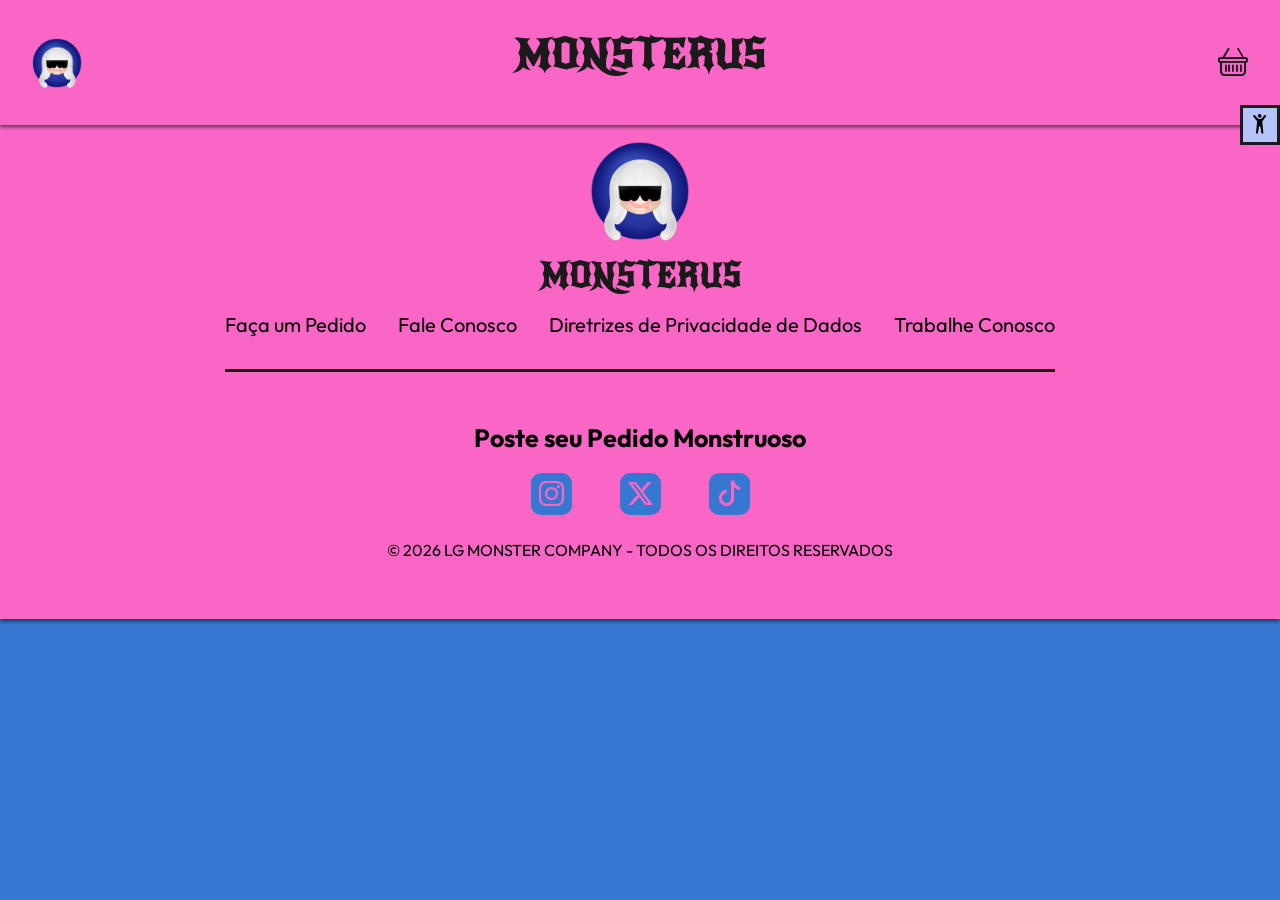
==== carrinho.html @ bd1f4f42 "FEAT: design inicial concluído" ====
<!DOCTYPE html>
<html lang="pt-br">
<head>
    <meta charset="UTF-8">
    <meta name="viewport" content="width=device-width, initial-scale=1.0">
    <link rel="stylesheet" href="https://cdn.jsdelivr.net/npm/bootstrap-icons@1.13.1/font/bootstrap-icons.min.css">
    <link rel="stylesheet" href="style.css">
    <title>Meu Carrinho</title>
</head>
<body>
    
    <header>
        <img src="img/logomonsterus.png" alt="" id="logo">
        <h1>MONSTERUS</h1>
        <a href="carrinho.html" id="carrinho"><i class="bi bi-basket"></i></a>
        <button type="button" id="acessibilidade"><i class="bi bi-person-arms-up"></i></button>
    </header>

    <main>

    </main>

    <footer>
        <div class="footer-institucional">
            <img src="img/logomonsterus.png" alt="logo Monsterus"> 
            <h1>MONSTERUS</h1>
            <nav class="info-institucional">
                <ul>
                    <li><a href="index.html">Faça um Pedido</a></li>
                    <li><a href="mailto:monsterus@gmail.com">Fale Conosco</a></li>
                    <li><a href="diretrizes.html">Diretrizes de Privacidade de Dados</a></li>
                    <li><a href="trabalheconosco.html">Trabalhe Conosco</a></li>
                </ul>
            </nav>
        </div>
        <div class="footer-social">
            <h2>Poste seu Pedido Monstruoso</h2>
            <nav>
                <ul>
                    <li><a href="https://www.instagram.com"><i class="bi bi-instagram"></i></a></i></li>
                    <li><a href="https://x.com"><i class="bi bi-twitter-x"></i></a></i></li>
                    <li><a href="https://www.tiktok.com"><i class="bi bi-tiktok"></i></a></li>
                </ul>
            </nav>
            <p>&copy; 2026 LG MONSTER COMPANY - TODOS OS DIREITOS RESERVADOS</p>
        </div>
    </footer>

</body>
</html>
---- style.css ----
/*******************
    GOOGLE FONTS
*******************/

@import url('https://fonts.googleapis.com/css2?family=New+Rocker&display=swap');
@import url('https://fonts.googleapis.com/css2?family=Outfit:wght@100..900&display=swap');

/*********************
    CONFIG. GERAIS
*********************/

* {
    padding: 0;
    margin: 0;
}

:root { 
    /* CORES PRINCIPAIS */
    --corFundoPadrao: #fa66c6; 
    --corFundoPrincipal: #3677d1;
    --corDestaquePadrao: #1a1a1a;
    
    /* CORES DA INTERFACE */
    --corBotoes: #b6c3f8;
    --corCampos: #e7eaf7;

    /* CORES DAS CATEGORIAS */
    --corAcompanhamentos: #cadbe9; 
    --corBebidas: #e2dd78; 
    --corKids: #e27878; 
    --corSanduiches: #fe5c37; 
    --corSobremesas: #70b38f; 
    --corTodos: #ffbdd8; 

    /* FONTES */
    --fonteTitulo: 'New Rocker'; 
    --fontePadrao: 'Outfit'; 
}

button:hover {
    cursor: pointer;
}

html {
    background-color: var(--corFundoPrincipal);
    font-family: var(--fontePadrao);
}

/******************
    MASTHEAD
*******************/

header {
    display: flex;
    padding: 30px;
    position: sticky;
    text-align: center;
    top: 0;
    align-items: center;
    justify-content: center;
    background-color: var(--corFundoPadrao);
    font-size: 20px;
    font-family: var(--fonteTitulo);
    box-shadow: 0px 2px 4px rgba(0, 0, 0, 0.6);
}

header h1 {
    margin: 0;
    color: var(--corDestaquePadrao);
}

#logo {
    position: absolute;
    left: 2rem;
    width: 50px;    
}

#carrinho {
    position: absolute;
    right: 2rem;
    border: none;
    color: var(--corDestaquePadrao);
    background-color: transparent;
}

#carrinho i {
    font-size: 30px;
}

#acessibilidade {
    width: 40px;
    height: 40px;
    position: absolute;
    right: 0;
    top: 100%;
    transform: translateY(-50%);
    border: 3px solid var(--corDestaquePadrao);
    background-color: var(--corBotoes);
}

#acessibilidade i{
    font-size: 20px;
}

/*********************
    TIPO DE PEDIDO
*********************/

.tipo-pedido {
    display: grid;
    grid-template-columns: 400px 400px;
    justify-content: center;
    gap: 1rem;
    padding: 2rem;
}

#botao-delivery, #botao-retirada {
    display: flex;
    flex-direction: column;
    height: 200px;
    border-radius: 10px;
    align-items: center;
    justify-content: center;
    background-color: var(--corBotoes);
    color: var(--corDestaquePadrao);
    font-weight: 600;
    border: 3px solid var(--corDestaquePadrao);
}

#botao-delivery i, #botao-retirada i {
    font-size: 50px;
}

#botao-delivery:hover, #botao-retirada:hover {
    background-color: #beb5b5bb;
}

/***********************
    FILTRAR CARDÁPIO
***********************/

.filtrar-cardapio {
    display: flex;
    padding-bottom: 2rem;
    gap: 1rem;
    align-items: center;
    justify-content: center;
}

.filtrar-cardapio button {
    padding: 0.5rem;
    border-radius: 20px;
    font-size: 16px;
    color: var(--corDestaquePadrao);
    border: 3px solid var(--corDestaquePadrao);
    background-color: var(--corBotoes);
}

.filtrar-cardapio i {
    padding-right: 0.5rem;
}

/******************
    CARROSSEL
*******************/

.carrossel-cardapio {
    display: flex;
    gap: 1rem;
    align-items: center;
    padding-bottom: 2rem;
    padding-left: 0.5rem;
    padding-right: 0.5rem;
}

.carrossel-cardapio > button {
    width: 80px;
    height: 80px;
    font-size: 50px;
    border: none;
    background-color: transparent;
    transition: transform 0.3px ease;
}

.carrossel-cardapio > button:hover {
    border-radius: 40px;
    transform: scale(1.1);
}

#cardapio{
    display: flex;
    flex: 1;
    flex-wrap: nowrap;
    gap: 1rem;
    overflow: hidden;
    align-items: center;
    justify-content: center;
}

.item-card {
    display: grid;
    grid-template-rows: auto 1fr auto;
    width: 225px;
    height: 450px;
    align-items: center;
    justify-content: space-between;
    gap: 1rem;
    border: none;
    padding: 10px;
    border-radius: 8px;
    background-color: white;
}

.item-card:hover {
    cursor: pointer;
}

.item-info {
    display: flex;
    flex-direction: column;
    gap: 0.5rem;
    width: 100%;
    font-family: var(--fontePadrao);
    font-size: 20px;
    align-items: center;
    text-align: center;
}

.item-info .descricao {
    display: flex;
    line-height: 1.1;
    height: calc(1.2em * 3);
    align-items: center;
    overflow: hidden;
    font-size: 18px;
}

.item-quantia {
    display: flex;
    flex-direction: row;
    gap: 0.5rem;
    flex-wrap: wrap;
    justify-content: center;
}

.item-quantia span{
    display: flex;
    justify-content: center;
    align-items: center;
    border: solid 1px black;
    background-color: white;
    width: 150px;
    border-radius: 18px;
}

.diminuir-quantia, .aumentar-quantia {
    font-size: 25px;
    border-radius: 15px;
    align-items: center;
    border: none;
    background-color: var(--corFundoPadrao);
}

.adicionar-item {
    padding: 8px;
    border: none;
    border-radius: 10px;
    font-size: 16px;
    background-color: var(--corFundoPadrao);
}


#kids:hover {
    background-color: var(--corKids);
    color: white;
}

#acompanhamentos:hover {
    background-color: var(--corAcompanhamentos);
    color: white;
}

#bebidas:hover {
    background-color: var(--corBebidas);
    color: white;
}

#sanduiches:hover {
    background-color: var(--corSanduiches);
    color: white;
}

#sobremesas:hover {
    background-color: var(--corSobremesas);
    color: white;
}

.filtrar-todos:hover {
    background-color: var(--corTodos);
    color: white;
}

.item-info .descricao {
    line-height: 1.2;
    min-height: calc(1.2em * 2);
    font-size: 18px
} 

.item-info img{
    width: 220px;
    height: 220px;
    object-fit: cover;
    border-radius: 8px;
}

/**************
    FOOTER
**************/

footer {
    display: grid;
    grid-template-rows: 1fr 1fr;
    padding: 1rem;
    align-items: center;
    justify-content: center;
    background-color: var(--corFundoPadrao);
    box-shadow: 0px 2px 4px rgba(0, 0, 0, 0.6);
}

.footer-institucional {
    display: grid;
    grid-template-rows: auto auto;
    align-items: center;
    justify-content: center;
    padding-bottom: 2rem;
    border-bottom: 3px solid var(--corDestaquePadrao);
}

.footer-institucional img {
    width: 100px;
    height: 100px;
    object-fit: contain;
    justify-self: center;
    margin-bottom: 1rem;
}

h1{
    text-align: center;
    font-family: var(--fonteTitulo);
    color:var(--corDestaquePadrao);
    padding-bottom: 1rem;
}

.footer-institucional li a{
    text-decoration: none;
}

.footer-institucional a:hover{
    text-decoration: underline;
}

.info-institucional ul{
    gap: 2rem;
    display: flex;
    list-style: none;
}

.info-institucional a {
    color: black;
    font-size: 20px;
}

.footer-social {
    display: grid;
    grid-template-rows: 1fr 1fr 1fr ;
    padding-top: 0.8rem;
    gap: 1.5rem;
    align-items: center;
    justify-content: center;
}

.footer-social h2 {
    text-align: center;
    font-size: 25px;
}

.footer-social ul {
    display: flex;
    list-style: none;
    align-items: center;
    justify-content: center;
}

.footer-social a {
    color: var(--corFundoPadrao);
    font-size: 25px;
    margin: 1.5rem;
    background-color: #3677d1;
    padding: 0.5rem;
    padding-top: 0.3rem;
    padding-bottom: 0.3rem;
    border-radius: 10px;
    color: var(--corFundoPadrao);
}

/***********************
    DIRETRIZES.HTML
***********************/

.diretrizes-dados {
    width: 70%;
    margin: 2rem auto;
    padding: 3rem;
    border-radius: 20px;
    background-color: var(--corBotoes);
}

.diretrizes-dados section {
    margin-bottom: 2rem;
}

.diretrizes-dados h1 {
    margin-bottom: 0.5rem;
    color: var(--corDestaquePadrao);
}

.diretrizes-dados h2 {
    margin-bottom: 0.8rem;
}

.diretrizes-dados p {
    line-height: 1.6;
}

.diretrizes-dados li {
    margin-bottom: 0.4rem;
    color: var(--corDestaquePadrao);
}

.ultima-atualizacao {
    margin-bottom: 3rem;
}

.assinatura {
    margin-top: 3rem;
    font-weight: bold;
}

/***************************
    TRABALHECONOSCO.HTML
***************************/

.trabalhe-conosco {
    width: 50%;
    margin: 2rem auto;
    padding: 3rem;
    border-radius: 20px;
    background-color: var(--corBotoes);
}

.trabalhe-conosco h1 {
    color: var(--corDestaquePadrao);
}

.campo {
    display: flex;
    flex-direction: column;
    gap: 0.5rem;
    margin-bottom: 1.5rem;
}

.campo input,
.campo select,
.campo textarea {
    padding: 0.7rem;
    border-radius: 20px;
    font-size: 16px;
    color: var(--corDestaquePadrao);
    border: 3px solid var(--corDestaquePadrao);
    background-color: var(--corCampos);
    font-family: var(--fontePadrao);
}

.campo textarea {
    resize: vertical;
}

.trabalhe-conosco button {
    padding: 0.5rem;
    border-radius: 20px;
    font-size: 16px;
    color: var(--corDestaquePadrao);
    border: 3px solid var(--corDestaquePadrao);
    background-color: #b6c3f8;
    cursor: pointer;
    margin-bottom: 2rem;
}

.campo input[type="file"] {
    color: var(--corDestaquePadrao);
    font-size: 16px;
}

.campo input[type="file"]::file-selector-button {
    padding: 0.5rem;
    margin-right: 1rem;
    border-radius: 20px;
    font-size: 16px;
    color: var(--corDestaquePadrao);
    border: 1px solid var(--corDestaquePadrao);
    background-color: #e7eaf7;
    cursor: pointer;
}
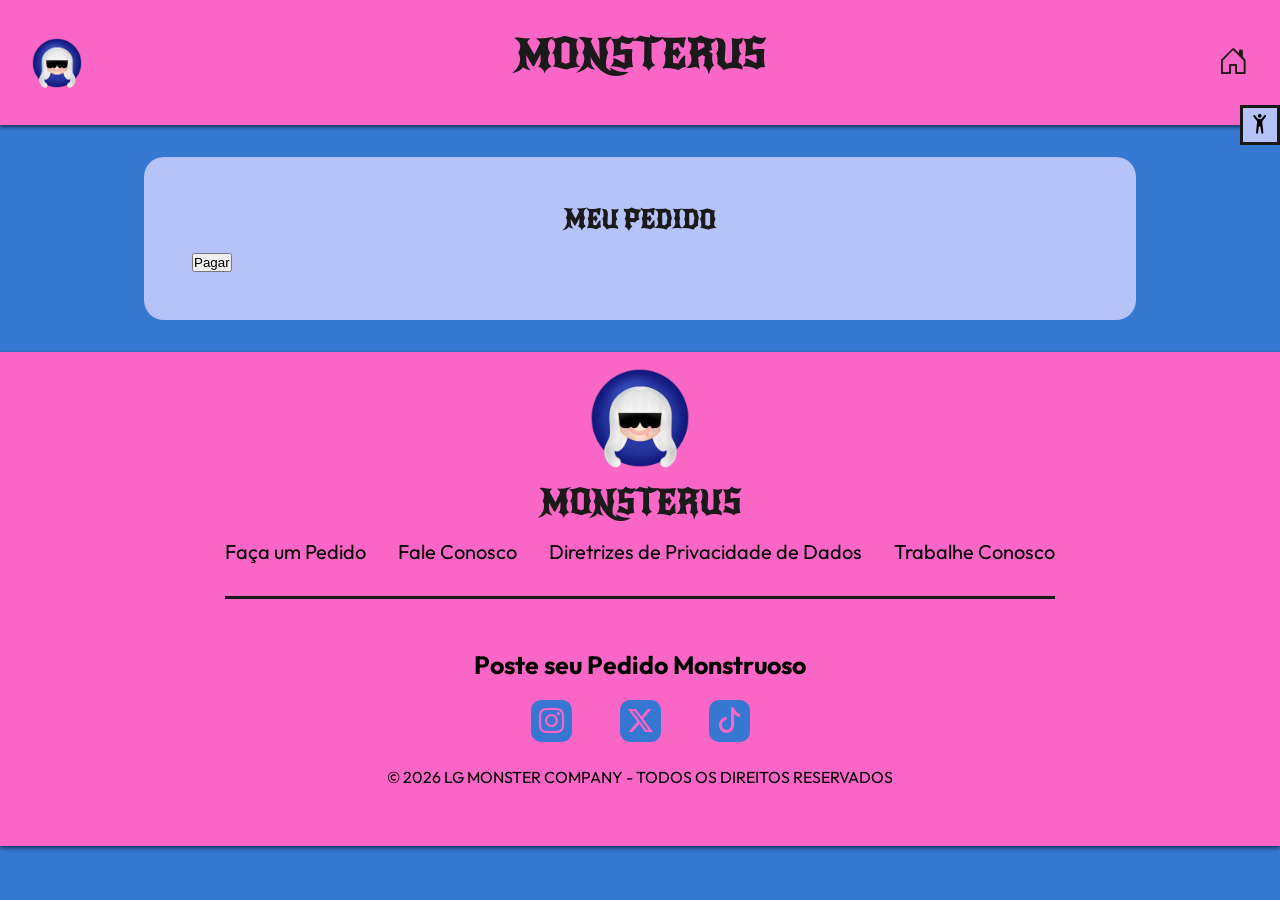
==== commit 53b0fe09: "FEAT: estrutura inicial do carrinho" ====
--- a/carrinho.html
+++ b/carrinho.html
@@ -12,12 +12,22 @@
     <header>
         <img src="img/logomonsterus.png" alt="" id="logo">
         <h1>MONSTERUS</h1>
-        <a href="carrinho.html" id="carrinho"><i class="bi bi-basket"></i></a>
+        <a href="index.html" id="home"><i class="bi bi-house-door"></i></a>
         <button type="button" id="acessibilidade"><i class="bi bi-person-arms-up"></i></button>
     </header>
 
     <main>
+        <section class="container-carrinho">
+            <h1>MEU PEDIDO</h1>
+            <section>
+                <article>
 
+                </article>
+                <aside>
+                    <button type="button" id="ir-pagamento">Pagar</button>
+                </aside>
+            </section>
+        </section>
     </main>
 
     <footer>
--- a/style.css
+++ b/style.css
@@ -75,7 +75,7 @@
     width: 50px;    
 }
 
-#carrinho {
+#carrinho, #home{
     position: absolute;
     right: 2rem;
     border: none;
@@ -83,7 +83,7 @@
     background-color: transparent;
 }
 
-#carrinho i {
+#carrinho i, #home i {
     font-size: 30px;
 }
 
@@ -511,3 +511,15 @@
     background-color: #e7eaf7;
     cursor: pointer;
 }
+
+/***************************
+    CARRINHO.HTML
+***************************/
+
+.container-carrinho{
+    width: 70%;
+    margin: 2rem auto;
+    padding: 3rem;
+    border-radius: 20px;
+    background-color: var(--corBotoes);
+}
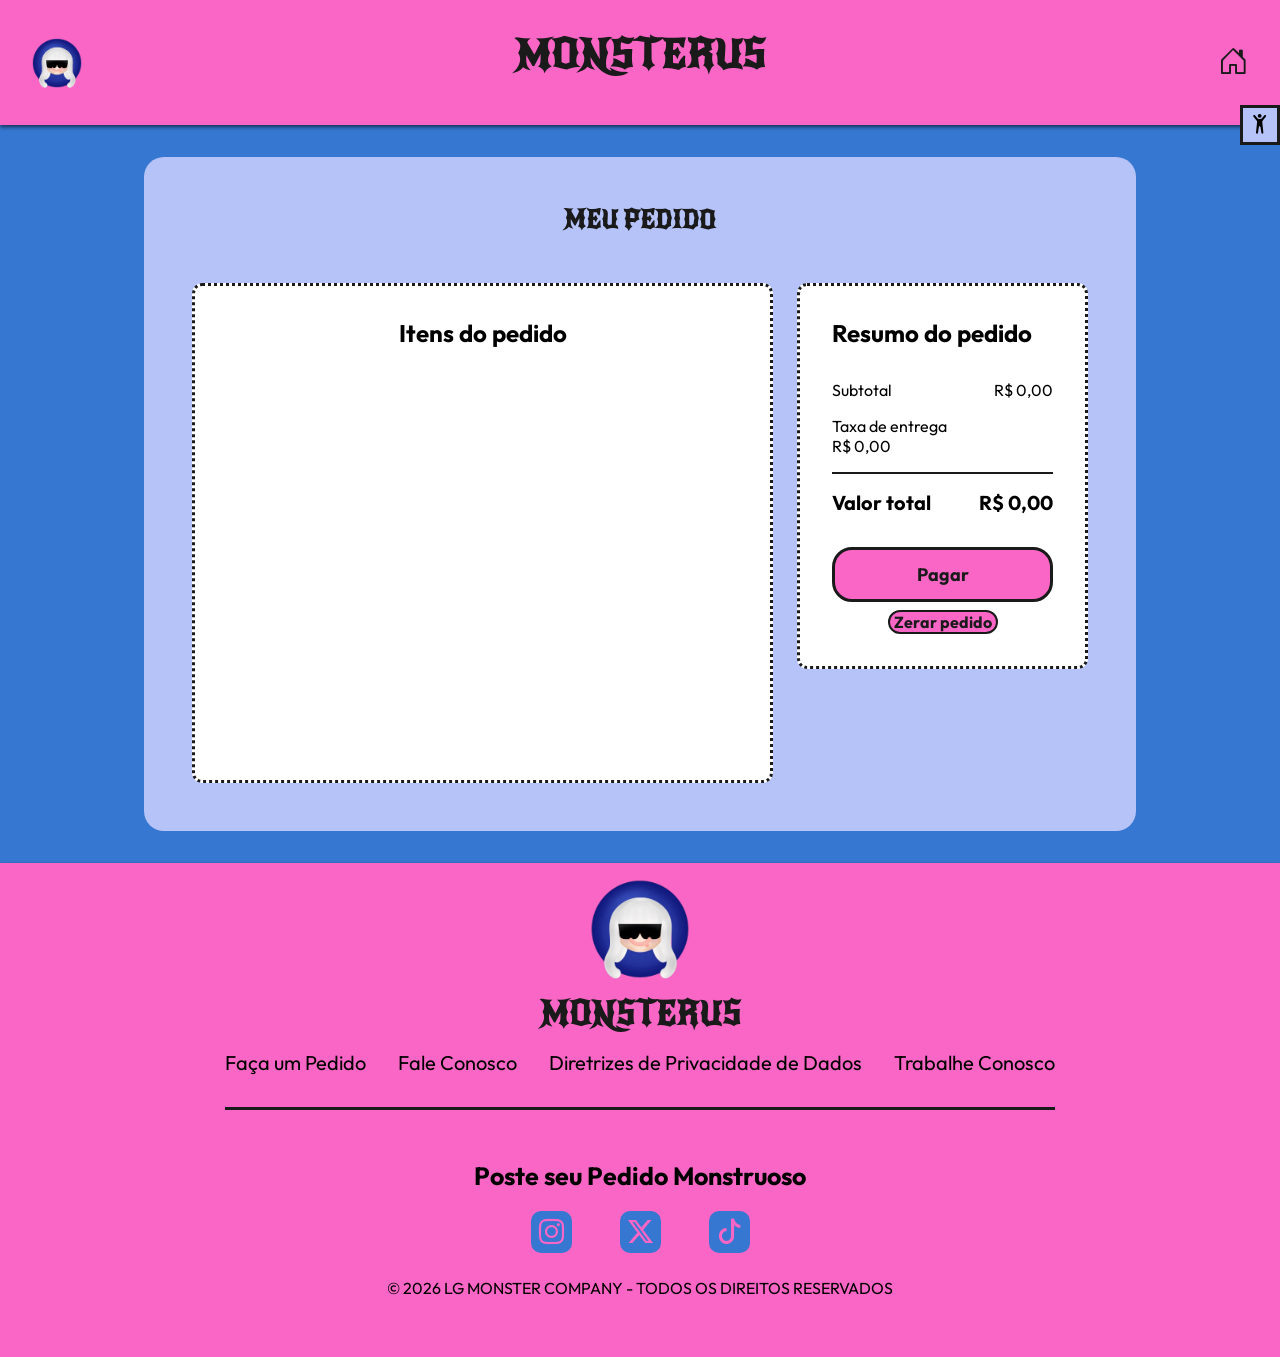
==== commit a1a14eb0: "FEAT: versão entregue, finalizar se der tempo" ====
--- a/carrinho.html
+++ b/carrinho.html
@@ -11,20 +11,47 @@
     
     <header>
         <img src="img/logomonsterus.png" alt="" id="logo">
-        <h1>MONSTERUS</h1>
+        <h1>MONSTERUS</h1> 
         <a href="index.html" id="home"><i class="bi bi-house-door"></i></a>
         <button type="button" id="acessibilidade"><i class="bi bi-person-arms-up"></i></button>
     </header>
 
     <main>
         <section class="container-carrinho">
-            <h1>MEU PEDIDO</h1>
-            <section>
-                <article>
 
+            <div class="info-pedido">
+                <h1>MEU PEDIDO</h1>
+            </div>
+            
+            <section class="container-pedido">
+                
+                <article class="itens-pedido">
+                    <h2>Itens do pedido</h2>
+                    <div id="container-itens-pedido">
+                        
+                    </div>
                 </article>
-                <aside>
-                    <button type="button" id="ir-pagamento">Pagar</button>
+                
+                <aside class="resumo-pedido">
+                    <h2>Resumo do pedido</h2>
+                    <div class="valor-pedido">
+                        <p>Subtotal</p>
+                        <span id="subtotal">R$ 0,00</span>
+                    </div>
+                    
+                    <div class="res-tipo-pedido">
+                        <p id="tipo-local">Taxa de entrega</p>
+                        <span id="taxa-entrega">R$ 0,00</span>
+                    </div>
+                    
+                    <div class="valor-total">
+                        <p>Valor total</p>
+                        <span id="valor-total">R$ 0,00</span>
+                    </div>
+                    <div class="resumo-pedido-botoes">
+                        <button type="button" id="ir-pagamento">Pagar</button>
+                        <button type="button" id="zerar-pedido">Zerar pedido</button>
+                    </div>
                 </aside>
             </section>
         </section>
@@ -56,5 +83,7 @@
         </div>
     </footer>
 
+    <script src="js/carrinho.js"></script>
+
 </body>
 </html>
--- a/style.css
+++ b/style.css
@@ -522,4 +522,206 @@
     padding: 3rem;
     border-radius: 20px;
     background-color: var(--corBotoes);
+}
+
+.container-carrinho .info-pedido {
+    display: flex;
+    justify-content: center;
+    align-items: center;
+}
+
+.info-pedido h1 {
+    margin-bottom: 2rem;
+}
+
+.container-pedido {
+    display: grid;
+    grid-template-columns: 2fr 1fr;
+    gap: 1.5rem;
+}
+
+.itens-pedido,
+.resumo-pedido {
+    border: 3px dotted var(--corDestaquePadrao);
+    border-radius: 10px;
+    background-color: white;
+}
+
+.itens-pedido {
+    min-height: 100px;
+    padding: 2rem;
+}
+
+.itens-pedido h2{
+    display: flex;
+    justify-content: center;
+}
+
+.resumo-pedido {
+    padding: 2rem;
+    height: fit-content;
+}
+
+.resumo-pedido h2 {
+    margin-bottom: 2rem;
+}
+
+.valor-pedido,
+.valor-total {
+    display: flex;
+    justify-content: space-between;
+    align-items: center;
+    gap: 1rem;
+}
+
+.valor-pedido {
+    padding-bottom: 1rem;
+}
+
+.valor-total {
+    margin-top: 1rem;
+    padding-top: 1rem;
+    border-top: 2px solid var(--corDestaquePadrao);
+    font-size: 20px;
+    font-weight: bold;
+}
+
+.resumo-pedido-botoes {
+    display: flex;
+    flex-direction: column;
+    align-items: center;
+    justify-content: center;
+}
+
+#ir-pagamento {
+    width: 100%;
+    margin-top: 2rem;
+    padding: 0.8rem;
+
+    border: 3px solid var(--corDestaquePadrao);
+    border-radius: 20px;
+
+    background-color: var(--corFundoPadrao);
+    color: var(--corDestaquePadrao);
+
+    font-family: var(--fontePadrao);
+    font-size: 18px;
+    font-weight: bold;
+}
+
+#zerar-pedido {
+    width: 110px;
+    white-space: nowrap;
+    margin-top: 0.5rem;
+    border: 2px solid var(--corDestaquePadrao);
+    border-radius: 20px;
+    background-color: var(--corFundoPadrao);
+    color: var(--corDestaquePadrao);
+    font-family: var(--fontePadrao);
+    font-size: 16px;
+    font-weight: bold;
+}
+
+.configuracao-pedido {
+    width: 50%;
+    margin: 2rem auto;
+    padding: 3rem;
+    border-radius: 20px;
+    background-color: var(--corBotoes);
+}
+
+.form-delivery form {
+    display: flex;
+    align-items: center;
+    justify-items: center;
+}
+
+.confirmar-endereço {
+    display: block;
+    margin: 1rem auto 0;
+    padding: 0.5rem;
+    border-radius: 20px;
+    font-size: 16px;
+    color: var(--corDestaquePadrao);
+    border: 3px solid var(--corDestaquePadrao);
+    background-color: #e7eaf7;
+    cursor: pointer;
+    margin-bottom: 2rem;
+}
+
+.restaurantes {
+    display: grid;
+    grid-template-columns: auto auto;
+    align-items: center;
+    justify-content: center;
+    gap: 2rem;
+}
+
+.restaurante {
+    display: flex;
+    flex-direction: column;
+    gap: 0.5rem;
+    padding: 1rem;
+    border-radius: 20px;
+    font-size: 16px;
+    color: var(--corDestaquePadrao);
+    border: 3px solid var(--corDestaquePadrao);
+    background-color: #e7eaf7;
+    cursor: pointer;
+    margin-bottom: 2rem;
+}
+
+.restaurante i {
+    font-size: 25px;
+}
+
+.restaurante h2 {
+    font-family: var(--fonteTitulo);
+}
+
+#container-itens-pedido {
+    display: flex;
+    flex-direction: column;
+    align-items: flex-start;
+    gap: 1rem;
+
+    height: 400px;
+    overflow-y: auto;
+    
+    box-sizing: border-box;
+}
+
+.item-carrinho {
+    display: flex;
+    align-items: center;
+    gap: 1rem;
+    width: 100%;
+    box-sizing: border-box;
+}
+
+.item-carrinho img {
+    width: 100px;
+    height: 100px;
+    object-fit: cover;
+    border-radius: 8px;
+}
+
+.info-item-carrinho {
+    flex: 1;
+}
+
+.info-item-carrinho h3 {
+    margin-bottom: 0.5rem;
+}
+
+.info-item-carrinho p {
+    margin: 0.2rem 0;
+}
+
+.apagar-item {
+    border: none;
+    background: transparent;
+    font-size: 24px;
+    cursor: pointer;
+    padding-right: 1rem;
 }
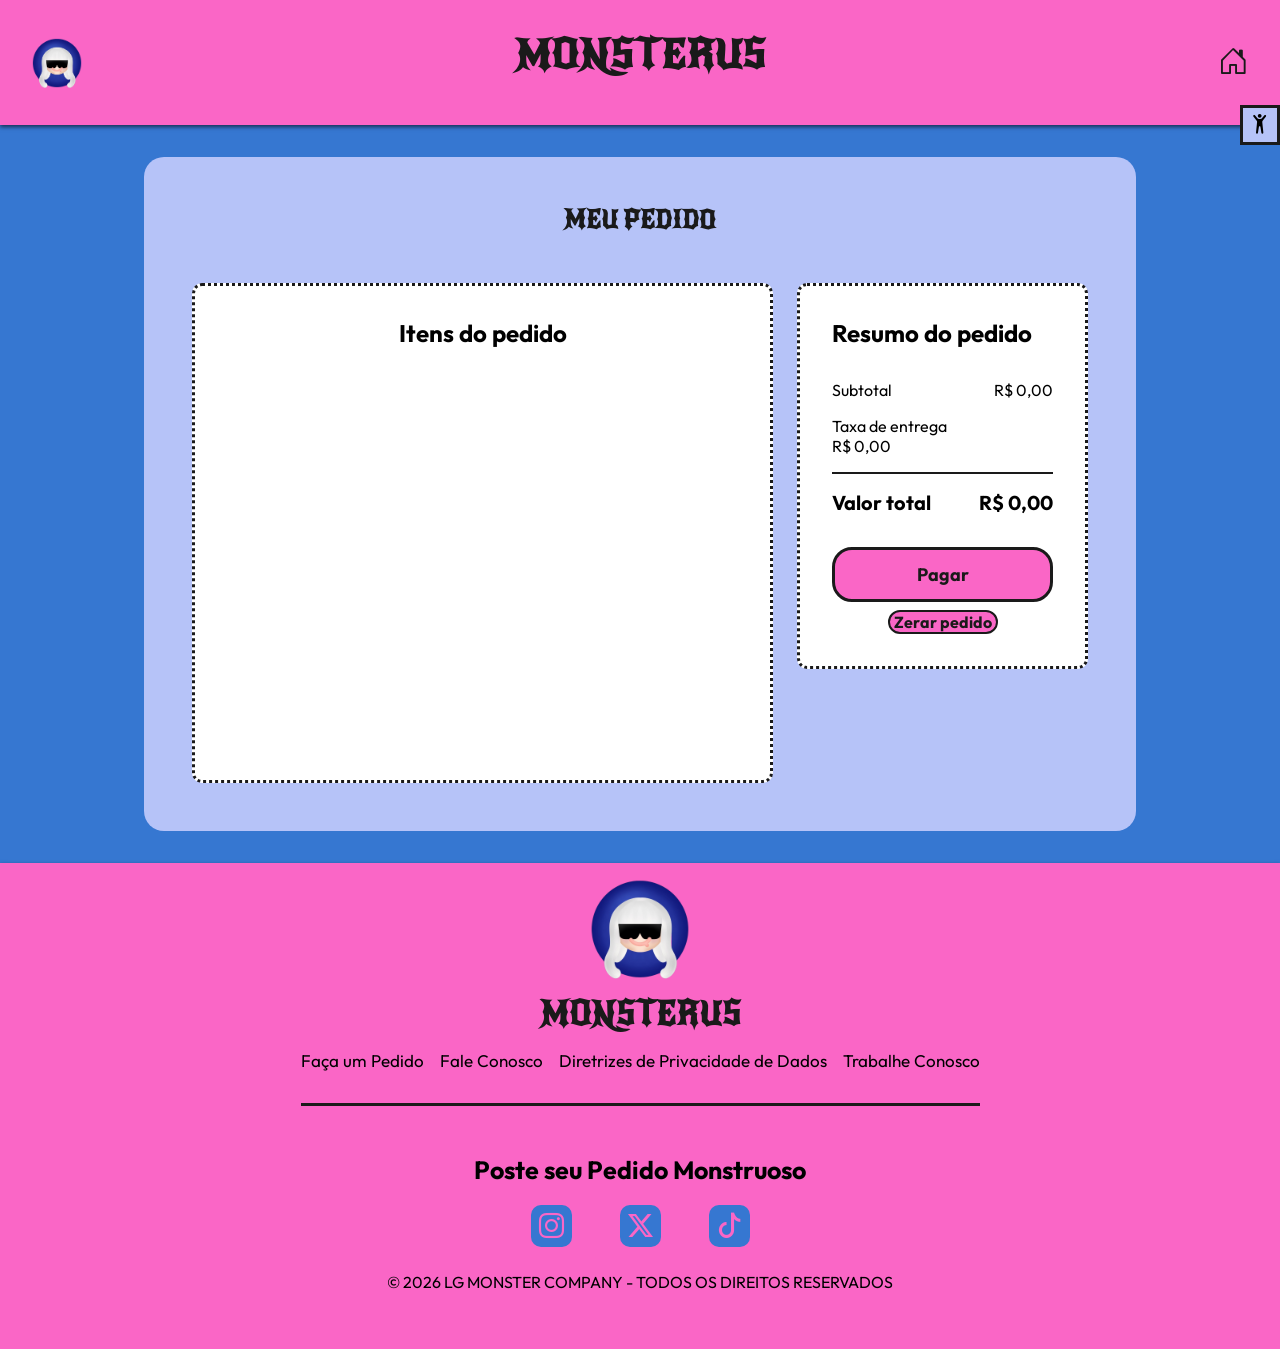
==== commit a9f80d0e: "FIX: poo e responsividade" ====
--- a/carrinho.html
+++ b/carrinho.html
@@ -83,7 +83,10 @@
         </div>
     </footer>
 
-    <script src="js/carrinho.js"></script>
+    <script src="js/classes/Produto.js"></script>
+    <script src="js/classes/ItemCarrinho.js"></script>
+    <script src="js/classes/Carrinho.js"></script>
+    <script src="carrinho.js"></script>
 
 </body>
 </html>
--- a/style.css
+++ b/style.css
@@ -142,6 +142,7 @@
 .filtrar-cardapio {
     display: flex;
     padding-bottom: 2rem;
+    flex-wrap: wrap;
     gap: 1rem;
     align-items: center;
     justify-content: center;
@@ -154,6 +155,7 @@
     color: var(--corDestaquePadrao);
     border: 3px solid var(--corDestaquePadrao);
     background-color: var(--corBotoes);
+    white-space: nowrap;
 }
 
 .filtrar-cardapio i {
@@ -172,6 +174,7 @@
     padding-left: 0.5rem;
     padding-right: 0.5rem;
 }
+
 
 .carrossel-cardapio > button {
     width: 80px;
@@ -179,28 +182,36 @@
     font-size: 50px;
     border: none;
     background-color: transparent;
-    transition: transform 0.3px ease;
-}
+    transition: transform 0.3s ease;
+}
+
 
 .carrossel-cardapio > button:hover {
     border-radius: 40px;
     transform: scale(1.1);
 }
 
-#cardapio{
+
+#cardapio {
     display: flex;
     flex: 1;
-    flex-wrap: nowrap;
     gap: 1rem;
+    align-items: center;
+    justify-content: flex-start;
+    scroll-behavior: smooth;
     overflow: hidden;
-    align-items: center;
-    justify-content: center;
-}
+}
+
+
+#cardapio::-webkit-scrollbar {
+    display: none;
+}
+
 
 .item-card {
     display: grid;
     grid-template-rows: auto 1fr auto;
-    width: 225px;
+    flex: 0 0 225px;
     height: 450px;
     align-items: center;
     justify-content: space-between;
@@ -211,9 +222,11 @@
     background-color: white;
 }
 
+
 .item-card:hover {
     cursor: pointer;
 }
+
 
 .item-info {
     display: flex;
@@ -226,6 +239,7 @@
     text-align: center;
 }
 
+
 .item-info .descricao {
     display: flex;
     line-height: 1.1;
@@ -234,6 +248,7 @@
     overflow: hidden;
     font-size: 18px;
 }
+
 
 .item-quantia {
     display: flex;
@@ -243,7 +258,8 @@
     justify-content: center;
 }
 
-.item-quantia span{
+
+.item-quantia span {
     display: flex;
     justify-content: center;
     align-items: center;
@@ -253,13 +269,16 @@
     border-radius: 18px;
 }
 
-.diminuir-quantia, .aumentar-quantia {
+
+.diminuir-quantia,
+.aumentar-quantia {
     font-size: 25px;
     border-radius: 15px;
     align-items: center;
     border: none;
     background-color: var(--corFundoPadrao);
 }
+
 
 .adicionar-item {
     padding: 8px;
@@ -268,7 +287,6 @@
     font-size: 16px;
     background-color: var(--corFundoPadrao);
 }
-
 
 #kids:hover {
     background-color: var(--corKids);
@@ -400,7 +418,6 @@
     padding-top: 0.3rem;
     padding-bottom: 0.3rem;
     border-radius: 10px;
-    color: var(--corFundoPadrao);
 }
 
 /***********************
@@ -724,4 +741,234 @@
     font-size: 24px;
     cursor: pointer;
     padding-right: 1rem;
+}
+
+/***************************
+    RESPONSIVIDADE
+***************************/
+
+@media (max-width: 900px) {
+
+/***************************
+    CARRINHO
+***************************/
+
+    .container-pedido {
+        grid-template-columns: 1fr;
+        gap: 1.5rem;
+    }
+
+/***************************
+    CARROSSEL
+***************************/
+
+.carrossel-cardapio > button {
+        width: 50px;
+        height: 60px;
+        font-size: 35px;
+    }
+
+    .item-card {
+        flex: 0 0 210px;
+        height: 420px;
+        padding: 10px;
+        gap: 0.7rem;
+        align-items: center;
+        justify-content: center;
+    }
+
+    .item-info {
+        font-size: 17px;
+        gap: 0.4rem;
+    }
+
+    .item-info img {
+        width: 190px;
+        height: 190px;
+        border-radius: 10px;
+        object-fit: cover;
+    }
+
+    .item-info .nome {
+        font-size: 18px;
+    }
+
+    .item-info .valor {
+        font-size: 17px;
+    }
+
+    .item-info .descricao {
+        font-size: 15px;
+    }
+
+    .item-quantia {
+        display: flex;
+        gap: 0.4rem;
+        flex-wrap: wrap;
+        justify-content: center;
+    }
+
+    .item-quantia span {
+        width: 90px;
+        font-size: 14px;
+    }
+
+    .diminuir-quantia,
+    .aumentar-quantia {
+        font-size: 20px;
+    }
+
+    .adicionar-item {
+        width: 80%;
+        padding: 6px;
+        font-size: 14px;
+    }
+
+/***************************
+    BOTAO - TIPO-PEDIDO
+***************************/
+
+    .tipo-pedido {
+        grid-template-columns: 1fr 1fr;
+        gap: 1rem;
+        padding: 2rem;
+    }
+
+    #botao-delivery,
+    #botao-retirada {
+        height: 180px;
+    }
+
+    #botao-delivery i,
+    #botao-retirada i {
+        font-size: 45px;
+    }
+}
+
+/***************************
+    FOOTER
+***************************/
+
+    .info-institucional ul {
+        flex-wrap: wrap;
+        justify-content: center;
+        gap: 1rem;
+        padding: 0;
+    }
+
+    .info-institucional a {
+        font-size: 17px;
+    }
+
+@media (max-width: 600px) {
+
+/***************************
+    CARRINHO
+***************************/
+
+    .container-pedido {
+        grid-template-columns: 1fr;
+        gap: 1.5rem;
+    }
+
+/***************************
+    CARROSSEL
+***************************/
+
+    .carrossel-cardapio > button {
+        width: 40px;
+        height: 50px;
+        font-size: 28px;
+    }
+
+    .item-card {
+        flex: 0 0 210px;
+        height: 370px;
+        padding: 8px;
+        gap: 0.5rem;
+        align-items: center;
+        justify-content: center;
+    }
+
+    .item-info {
+        font-size: 15px;
+        gap: 0.3rem;
+    }
+
+    .item-info img {
+        width: 200px;
+        height: 200px;
+        border-radius: 10px;
+        object-fit: cover;
+    }
+
+    .item-info .nome {
+        font-size: 16px;
+    }
+
+    .item-info .valor {
+        font-size: 16px;
+    }
+
+    .item-info .descricao {
+        font-size: 16px;
+    }
+
+    .item-quantia {
+        display: flex;
+        gap: 0.3rem;
+        flex-wrap: wrap;
+    }
+
+    .item-quantia span {
+        width: 70px;
+        font-size: 13px;
+    }
+
+    .diminuir-quantia,
+    .aumentar-quantia {
+        font-size: 17px;
+    }
+
+    .adicionar-item {
+        width: 80%;
+        padding: 5px;
+        font-size: 12px;
+    }
+
+/***************************
+    BOTAO - TIPO-PEDIDO
+***************************/
+
+    .tipo-pedido {
+        grid-template-columns: 1fr 1fr;
+        gap: 0.5rem;
+        padding: 1rem;
+    }
+
+    #botao-delivery,
+    #botao-retirada {
+        height: 150px;
+        font-size: 14px;
+    }
+
+    #botao-delivery i,
+    #botao-retirada i {
+        font-size: 35px;
+    }
+
+/***************************
+    FOOTER
+***************************/
+
+    .info-institucional ul {
+        flex-wrap: wrap;
+        justify-content: center;
+        gap: 1rem;
+        padding: 0;
+    }
+
+    .info-institucional a {
+        font-size: 17px;
+    }
 }
